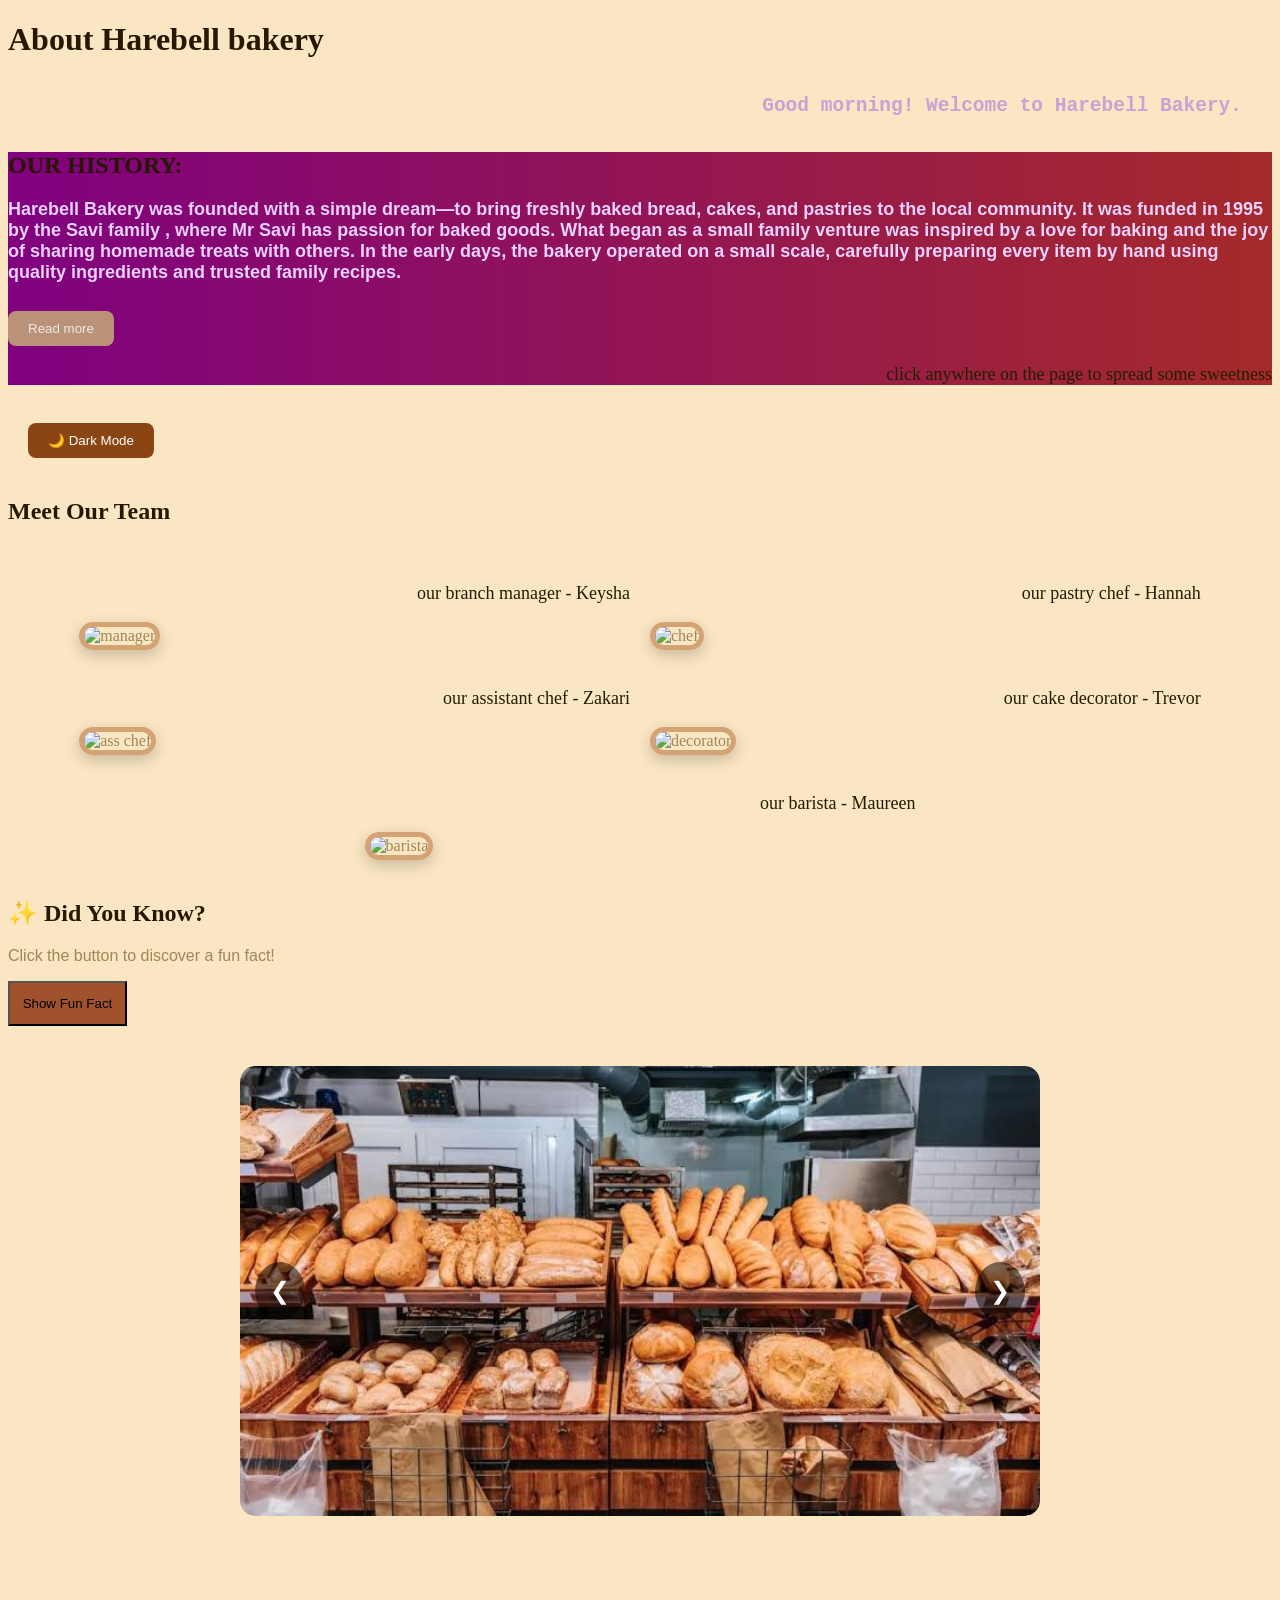
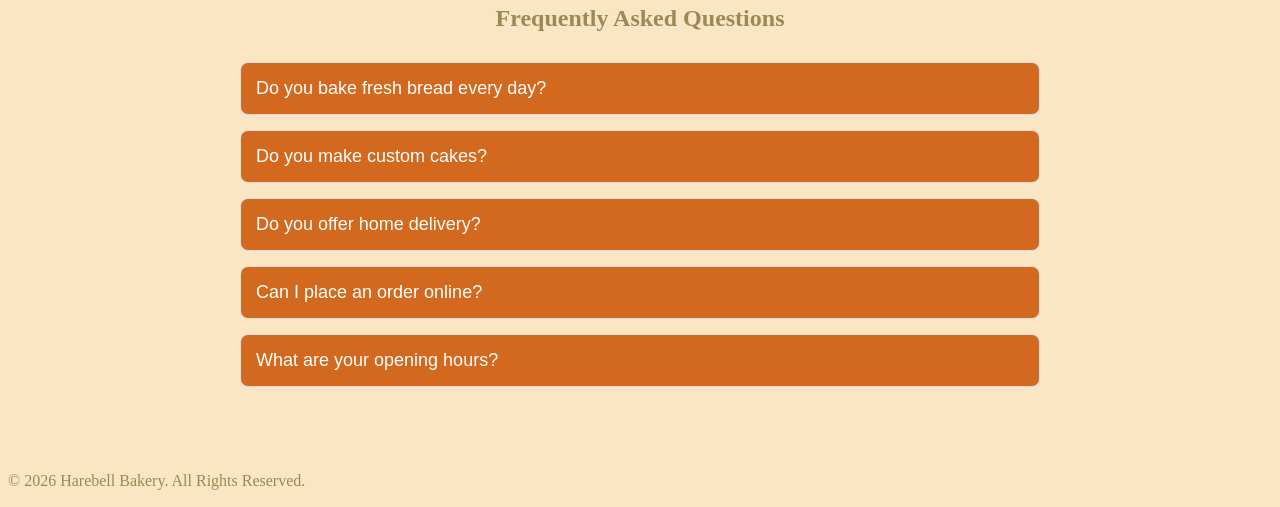
==== about.html @ a55a6996 "rename files" ====
<!DOCTYPE html>
<html lang="en">
<head>
    <meta charset="UTF-8">
    <meta name="viewport" content="width=device-width, initial-scale=1.0">
    <title>About us</title>
    <link rel="stylesheet" href="styles.css">
</head>
<body>
     <h1 class="head">About Harebell bakery </h1>
    <h2 id="hello">Greetings</h2>
    
    <section class="up">
    <h1 class="head">OUR HISTORY:</h1>
    <p id="history">Harebell Bakery was founded with a simple dream—to bring freshly baked bread, cakes, and pastries to the local community. 
    It was funded in 1995 by the Savi family , where Mr Savi has passion for baked goods.
    What began as a small family venture was inspired by a love for baking and the joy of sharing homemade treats with others.
     In the early days, the bakery operated on a small scale, carefully preparing every item by hand using quality ingredients and trusted family recipes.
    </p>
    <button id="readBtn"> Read more</button>

    <p class="txt">click anywhere on the page to spread some sweetness</p>
    </section>

    <button id="darkModeBtn">🌙 Dark Mode</button>

    <h2 class="head">Meet Our Team</h2>
    <section id="team">

    <div class="member">
    <p class="txt">our branch manager - Keysha </p>
    <img  src="https://encrypted-tbn0.gstatic.com/images?q=tbn:ANd9GcT0g9UmscCLaB1OoYd5z9bNcmG8wfwutC5rw9oMSTXNKg&s=10" alt="manager">
    </div>

    <div class="member">
    <p class="txt">our pastry chef - Hannah </p>
    <img  src="https://encrypted-tbn0.gstatic.com/images?q=tbn:ANd9GcR0nAfxfc6ZIxIMyeENef_B1mCnEYWsKjDF3HQC1ugRWw&s=10" alt="chef">
    </div>

    <div class="member">
    <p class="txt">our assistant chef - Zakari </p>
    <img src="https://encrypted-tbn0.gstatic.com/images?q=tbn:ANd9GcQbmrdaqgpMZGARtgxlVPd5koVYY9eonre117mc5FQ0lQ&s=10" alt="ass chef">
    </div>

    <div class="member">
    <p class="txt">our cake decorator - Trevor </p>
    <img  src="https://encrypted-tbn0.gstatic.com/images?q=tbn:ANd9GcRirWZWWc5ALO_aC9LkOIRe8BZsdCiwY1v4FgCvU4QLpQ&s=10" alt="decorator">
    </div>

    <div class="member">
    <p class="txt">our barista - Maureen</p>
    <img  src="https://encrypted-tbn0.gstatic.com/images?q=tbn:ANd9GcTFmmlW52iqDsL5WuViDmcNydJI--2DGlz77bB5sK1ZyQ&s=10" alt="barista">
    </div>
    </section>

<h2 class="head">✨ Did You Know?</h2>
    <p id="factText">Click the button to discover a fun fact!</p>
    <button id="factBtn">Show Fun Fact</button>

 <section class="slider">
    <button class="prev">&#10094;</button>

    <img id="sliderImage" src="pics/bakery 1.jpe">
    <button class="next">&#10095;</button>
</section>

 <section id="faq">
    <h2>Frequently Asked Questions</h2>

    <div class="faq-item">
        <button class="question">Do you bake fresh bread every day?</button>
        <div class="answer">
            <p>Yes! We bake fresh bread, pastries, and other treats every morning.</p>
        </div>
    </div>

    <div class="faq-item">
        <button class="question">Do you make custom cakes?</button>
        <div class="answer">
            <p>Yes. We create custom cakes for birthdays, weddings, anniversaries, and other special occasions.</p>
        </div>
    </div>

    <div class="faq-item">
        <button class="question">Do you offer home delivery?</button>
        <div class="answer">
            <p>Yes, we offer delivery within selected locations. Contact us for more information.</p>
        </div>
    </div>

    <div class="faq-item">
        <button class="question">Can I place an order online?</button>
        <div class="answer">
            <p>Yes! You can place an order through our website or by calling our bakery.</p>
        </div>
    </div>

    <div class="faq-item">
        <button class="question">What are your opening hours?</button>
        <div class="answer">
            <p>We are open Monday to Saturday from 7:00 AM to 7:00 PM and Sundays from 8:00 AM to 5:00 PM.</p>
        </div>
    </div>
</section>

<footer>
    <p>&copy; 2026 Harebell Bakery. All Rights Reserved.</p>
</footer>

    <script src="script.js"></script>
</body>
</html>
---- styles.css ----
body {
    background-color: #fae6c3;
    color: #9b8958;
    transition: background-color 0.4s, color 0.4s;
}

.dark-mode {
    background-color: #1f1f1f;
    color: white;
}

#darkModeBtn {
    padding: 10px 20px;
    background-color: #8b4513;
    color: white;
    border: none;
    border-radius: 8px;
    cursor: pointer;
    margin: 20px;
}

#darkModeBtn:hover {
    background-color: #a0522d;
}

.head {
    font-family: cursive;
    text-align: left;
    color: rgb(39, 24, 2);

}

#hello {
    padding: 15px 30px;
    border-radius: 20px;
    font-family: monospace;
    text-align: right;
    color: rgb(199, 162, 212);
    animation: fadeIn 1s ease-in-out;
}

@keyframes fadeIn {
    from {
        opacity: -2;
        transform: translateY(-20px);
    }
    to {
        opacity: 3;
        transform: translateY(10);
    }
}

.txt {
   font-family: cursive;
   font-size: large;
   color: rgb(35, 30, 2);
   text-align: right;

}

.up{
    background-repeat: no-repeat;
    background-position: center;
    background-size: cover;
    background: linear-gradient(to right, purple, brown);
    
}
#history {
    font-family: 'Segoe UI', Tahoma, Geneva, Verdana, sans-serif;
    color: rgb(233, 209, 254);
    font-size: large ;
    font-weight: bolder;
}
 
#header {
    text-align: center;
    font-family: cursive;
    font-style: oblique;
    font-display: block;
}
#team {
    display: flex;
    flex-wrap: wrap;
    justify-content: center;
    gap: 20px;
    padding: 20px;
}

.member {
    width: 45%;
}
#team img {
    width: 100%;
    height: 350px;
    object-fit: cover;
    border-radius: 15px;
    border: 5px solid #d4a373;
    box-shadow: 0 5px 15px rgba(0, 0, 0, 0.2);
    transition: transform 0.5s ease;

}

#team img:hover {
    transform: scale(1.05);
}

#readBtn {
    padding: 10px 20px;
    background-color: #b99277;
    color: rgb(236, 234, 234);
    border: 30px;
    border-radius: 8px;
    cursor: pointer;
    margin-top: 10px;
}

#readBtn:hover {
    background-color: #a0522d;
}

#factText {
    font-family: Impact, Haettenschweiler, 'Arial Narrow Bold', sans-serif;
}

#factBtn {
    box-shadow: #b99277;
    padding: 1%;
    background-color: #a0522d;
}

.slider {
    width: 80%;
    max-width: 800px;
    margin: 40px auto;
    position: relative;
    overflow: hidden;
    border-radius: 15px;
}

.slider img {
    width: 100%;
    height: 450px;
    object-fit: cover;
    display: block;
    border-radius: 15px;
    transition: opacity 0.5s ease;
}

.slider button {
    position: absolute;
    top: 50%;
    transform: translateY(-50%);
    background: rgba(0,0,0,0.5);
    color: white;
    border: none;
    padding: 15px;
    font-size: 24px;
    cursor: pointer;
    border-radius: 50%;
}

.prev {
    left: 15px;
}

.next {
    right: 15px;
}

.slider button:hover {
    background: rgba(0,0,0,0.8);
}

#faq {
    max-width: 800px;
    margin: 50px auto;
    padding: 20px;
}

#faq h2 {
    text-align: center;
    margin-bottom: 30px;
}

.faq-item {
    margin-bottom: 15px;
    border: 1px solid #ddd;
    border-radius: 8px;
    overflow: hidden;
}

.question {
    width: 100%;
    background: #d2691e;
    color: white;
    padding: 15px;
    font-size: 18px;
    border: none;
    text-align: left;
    cursor: pointer;
}

.question:hover {
    background: #a0522d;
}

.answer {
    display: none;
    background: #fff8f0;
    padding: 15px;
}
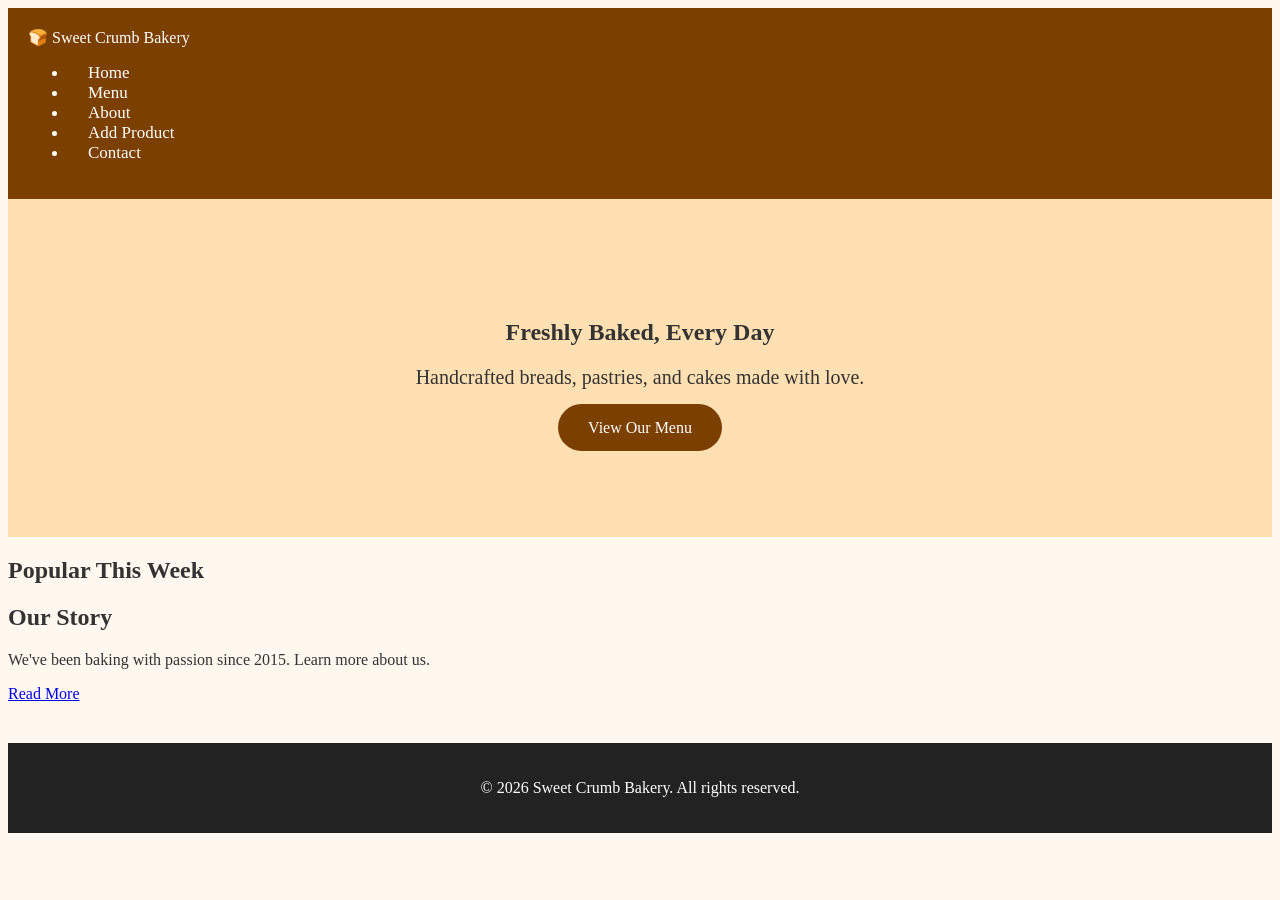
==== commit ad3e1f12: "Merge branch 'main' of github.com:nariam-dotcom/Harebell-bakery-" ====
--- a/about.html
+++ b/about.html
@@ -1,112 +1,51 @@
 <!DOCTYPE html>
 <html lang="en">
 <head>
-    <meta charset="UTF-8">
-    <meta name="viewport" content="width=device-width, initial-scale=1.0">
-    <title>About us</title>
-    <link rel="stylesheet" href="styles.css">
+  <meta charset="UTF-8">
+  <meta name="viewport" content="width=device-width, initial-scale=1.0">
+  <title>Sweet Crumb Bakery - Home</title>
+  <link rel="stylesheet" href="style.css">
 </head>
 <body>
-     <h1 class="head">About Harebell bakery </h1>
-    <h2 id="hello">Greetings</h2>
-    
-    <section class="up">
-    <h1 class="head">OUR HISTORY:</h1>
-    <p id="history">Harebell Bakery was founded with a simple dream—to bring freshly baked bread, cakes, and pastries to the local community. 
-    It was funded in 1995 by the Savi family , where Mr Savi has passion for baked goods.
-    What began as a small family venture was inspired by a love for baking and the joy of sharing homemade treats with others.
-     In the early days, the bakery operated on a small scale, carefully preparing every item by hand using quality ingredients and trusted family recipes.
-    </p>
-    <button id="readBtn"> Read more</button>
 
-    <p class="txt">click anywhere on the page to spread some sweetness</p>
+  <header>
+    <nav>
+      <div class="logo">🍞 Sweet Crumb Bakery</div>
+      <ul class="nav-links">
+        <li><a href="index.html">Home</a></li>
+        <li><a href="recipes.html">Menu</a></li>
+        <li><a href="about.html">About</a></li>
+        <li><a href="add-product.html">Add Product</a></li>
+        <li><a href="contact.html">Contact</a></li>
+      </ul>
+    </nav>
+  </header>
+
+  <main>
+    <section class="hero">
+      <h1>Freshly Baked, Every Day</h1>
+      <p>Handcrafted breads, pastries, and cakes made with love.</p>
+      <a href="recipes.html" class="btn">View Our Menu</a>
     </section>
 
-    <button id="darkModeBtn">🌙 Dark Mode</button>
-
-    <h2 class="head">Meet Our Team</h2>
-    <section id="team">
-
-    <div class="member">
-    <p class="txt">our branch manager - Keysha </p>
-    <img  src="https://encrypted-tbn0.gstatic.com/images?q=tbn:ANd9GcT0g9UmscCLaB1OoYd5z9bNcmG8wfwutC5rw9oMSTXNKg&s=10" alt="manager">
-    </div>
-
-    <div class="member">
-    <p class="txt">our pastry chef - Hannah </p>
-    <img  src="https://encrypted-tbn0.gstatic.com/images?q=tbn:ANd9GcR0nAfxfc6ZIxIMyeENef_B1mCnEYWsKjDF3HQC1ugRWw&s=10" alt="chef">
-    </div>
-
-    <div class="member">
-    <p class="txt">our assistant chef - Zakari </p>
-    <img src="https://encrypted-tbn0.gstatic.com/images?q=tbn:ANd9GcQbmrdaqgpMZGARtgxlVPd5koVYY9eonre117mc5FQ0lQ&s=10" alt="ass chef">
-    </div>
-
-    <div class="member">
-    <p class="txt">our cake decorator - Trevor </p>
-    <img  src="https://encrypted-tbn0.gstatic.com/images?q=tbn:ANd9GcRirWZWWc5ALO_aC9LkOIRe8BZsdCiwY1v4FgCvU4QLpQ&s=10" alt="decorator">
-    </div>
-
-    <div class="member">
-    <p class="txt">our barista - Maureen</p>
-    <img  src="https://encrypted-tbn0.gstatic.com/images?q=tbn:ANd9GcTFmmlW52iqDsL5WuViDmcNydJI--2DGlz77bB5sK1ZyQ&s=10" alt="barista">
-    </div>
+    <section class="featured">
+      <h2>Popular This Week</h2>
+      <div id="featured-products" class="product-grid">
+        <!-- JS inserts product cards here -->
+      </div>
     </section>
 
-<h2 class="head">✨ Did You Know?</h2>
-    <p id="factText">Click the button to discover a fun fact!</p>
-    <button id="factBtn">Show Fun Fact</button>
+    <section class="about-teaser">
+      <h2>Our Story</h2>
+      <p>We've been baking with passion since 2015. Learn more about us.</p>
+      <a href="about.html" class="btn-secondary">Read More</a>
+    </section>
+  </main>
 
- <section class="slider">
-    <button class="prev">&#10094;</button>
+  <footer>
+    <p>&copy; 2026 Sweet Crumb Bakery. All rights reserved.</p>
+  </footer>
 
-    <img id="sliderImage" src="pics/bakery 1.jpe">
-    <button class="next">&#10095;</button>
-</section>
-
- <section id="faq">
-    <h2>Frequently Asked Questions</h2>
-
-    <div class="faq-item">
-        <button class="question">Do you bake fresh bread every day?</button>
-        <div class="answer">
-            <p>Yes! We bake fresh bread, pastries, and other treats every morning.</p>
-        </div>
-    </div>
-
-    <div class="faq-item">
-        <button class="question">Do you make custom cakes?</button>
-        <div class="answer">
-            <p>Yes. We create custom cakes for birthdays, weddings, anniversaries, and other special occasions.</p>
-        </div>
-    </div>
-
-    <div class="faq-item">
-        <button class="question">Do you offer home delivery?</button>
-        <div class="answer">
-            <p>Yes, we offer delivery within selected locations. Contact us for more information.</p>
-        </div>
-    </div>
-
-    <div class="faq-item">
-        <button class="question">Can I place an order online?</button>
-        <div class="answer">
-            <p>Yes! You can place an order through our website or by calling our bakery.</p>
-        </div>
-    </div>
-
-    <div class="faq-item">
-        <button class="question">What are your opening hours?</button>
-        <div class="answer">
-            <p>We are open Monday to Saturday from 7:00 AM to 7:00 PM and Sundays from 8:00 AM to 5:00 PM.</p>
-        </div>
-    </div>
-</section>
-
-<footer>
-    <p>&copy; 2026 Harebell Bakery. All Rights Reserved.</p>
-</footer>
-
-    <script src="script.js"></script>
+  <script src="main.js"></script>
 </body>
-</html>+</html>
--- a/style.css
+++ b/style.css
@@ -0,0 +1,294 @@
+{
+    margin:0;
+    padding:0;
+    box-sizing:border-box;
+    font-family:Arial, sans-serif;
+}
+
+
+body{
+    background:#fff8ef;
+    color:#333;
+}
+
+
+/* HEADER */
+
+header{
+
+    background:#7b3f00;
+    padding:20px;
+    color:white;
+
+}
+
+
+.navbar{
+
+    display:flex;
+    justify-content:space-between;
+    align-items:center;
+
+}
+
+
+.navbar h1{
+
+    font-size:30px;
+
+}
+
+
+nav a{
+
+    color:white;
+    text-decoration:none;
+    margin-left:20px;
+    font-size:17px;
+
+}
+
+
+nav a:hover,
+.active{
+
+    color:#ffd166;
+
+}
+
+
+
+/* HERO */
+
+.hero{
+
+    text-align:center;
+    padding:100px 20px;
+    background:#ffe0b2;
+
+}
+
+
+.hero h2{
+
+    color:#7b3f00;
+    font-size:45px;
+    margin-bottom:20px;
+
+}
+
+
+.hero p{
+
+    font-size:20px;
+    margin-bottom:30px;
+
+}
+
+
+
+.btn{
+
+    background:#7b3f00;
+    color:white;
+    padding:15px 30px;
+    border-radius:30px;
+    text-decoration:none;
+
+}
+
+
+
+.btn:hover{
+
+    background:#4e2600;
+
+}
+
+
+
+
+/* FEATURES */
+
+
+.features{
+
+    display:flex;
+    justify-content:center;
+    gap:30px;
+    padding:50px;
+    flex-wrap:wrap;
+
+}
+
+
+.box{
+
+    background:white;
+    width:250px;
+    padding:30px;
+    text-align:center;
+    border-radius:15px;
+    box-shadow:0 5px 15px #ccc;
+
+}
+
+
+.box h3{
+
+    color:#7b3f00;
+    margin-bottom:10px;
+
+}
+
+
+
+
+/* RECIPES */
+
+.container{
+
+    width:90%;
+    margin:auto;
+    padding:40px;
+
+}
+
+
+
+.search{
+
+    text-align:center;
+    margin:30px;
+
+}
+
+
+.search input,
+.search select{
+
+    padding:12px;
+    border-radius:10px;
+    border:1px solid #ccc;
+
+}
+
+
+
+.recipes{
+
+    display:grid;
+    grid-template-columns:repeat(auto-fit,minmax(280px,1fr));
+    gap:30px;
+
+}
+
+
+
+.card{
+
+    background:white;
+    border-radius:20px;
+    overflow:hidden;
+    box-shadow:0 5px 20px #ccc;
+
+}
+
+
+
+.card img{
+
+    width:100%;
+    height:200px;
+    object-fit:cover;
+
+}
+
+
+
+.card h3{
+
+    color:#7b3f00;
+    margin:20px;
+
+}
+
+
+
+.card p,
+.card ul,
+.card h4{
+
+    margin:20px;
+
+}
+
+
+
+.card span{
+
+    background:#ffd166;
+    padding:7px 15px;
+    margin-left:20px;
+    border-radius:20px;
+
+}
+
+
+
+button{
+
+    margin:20px;
+    background:#7b3f00;
+    color:white;
+    border:none;
+    padding:12px 25px;
+    border-radius:10px;
+    cursor:pointer;
+
+}
+
+
+
+button:hover{
+
+    background:#4e2600;
+
+}
+
+
+
+/* FOOTER */
+
+footer{
+
+    background:#222;
+    color:white;
+    text-align:center;
+    padding:20px;
+    margin-top:40px;
+
+}
+
+
+
+/* MOBILE */
+
+@media(max-width:700px){
+
+.navbar{
+
+    flex-direction:column;
+
+}
+
+
+.features{
+
+    flex-direction:column;
+    align-items:center;
+
+}
+
+
+}
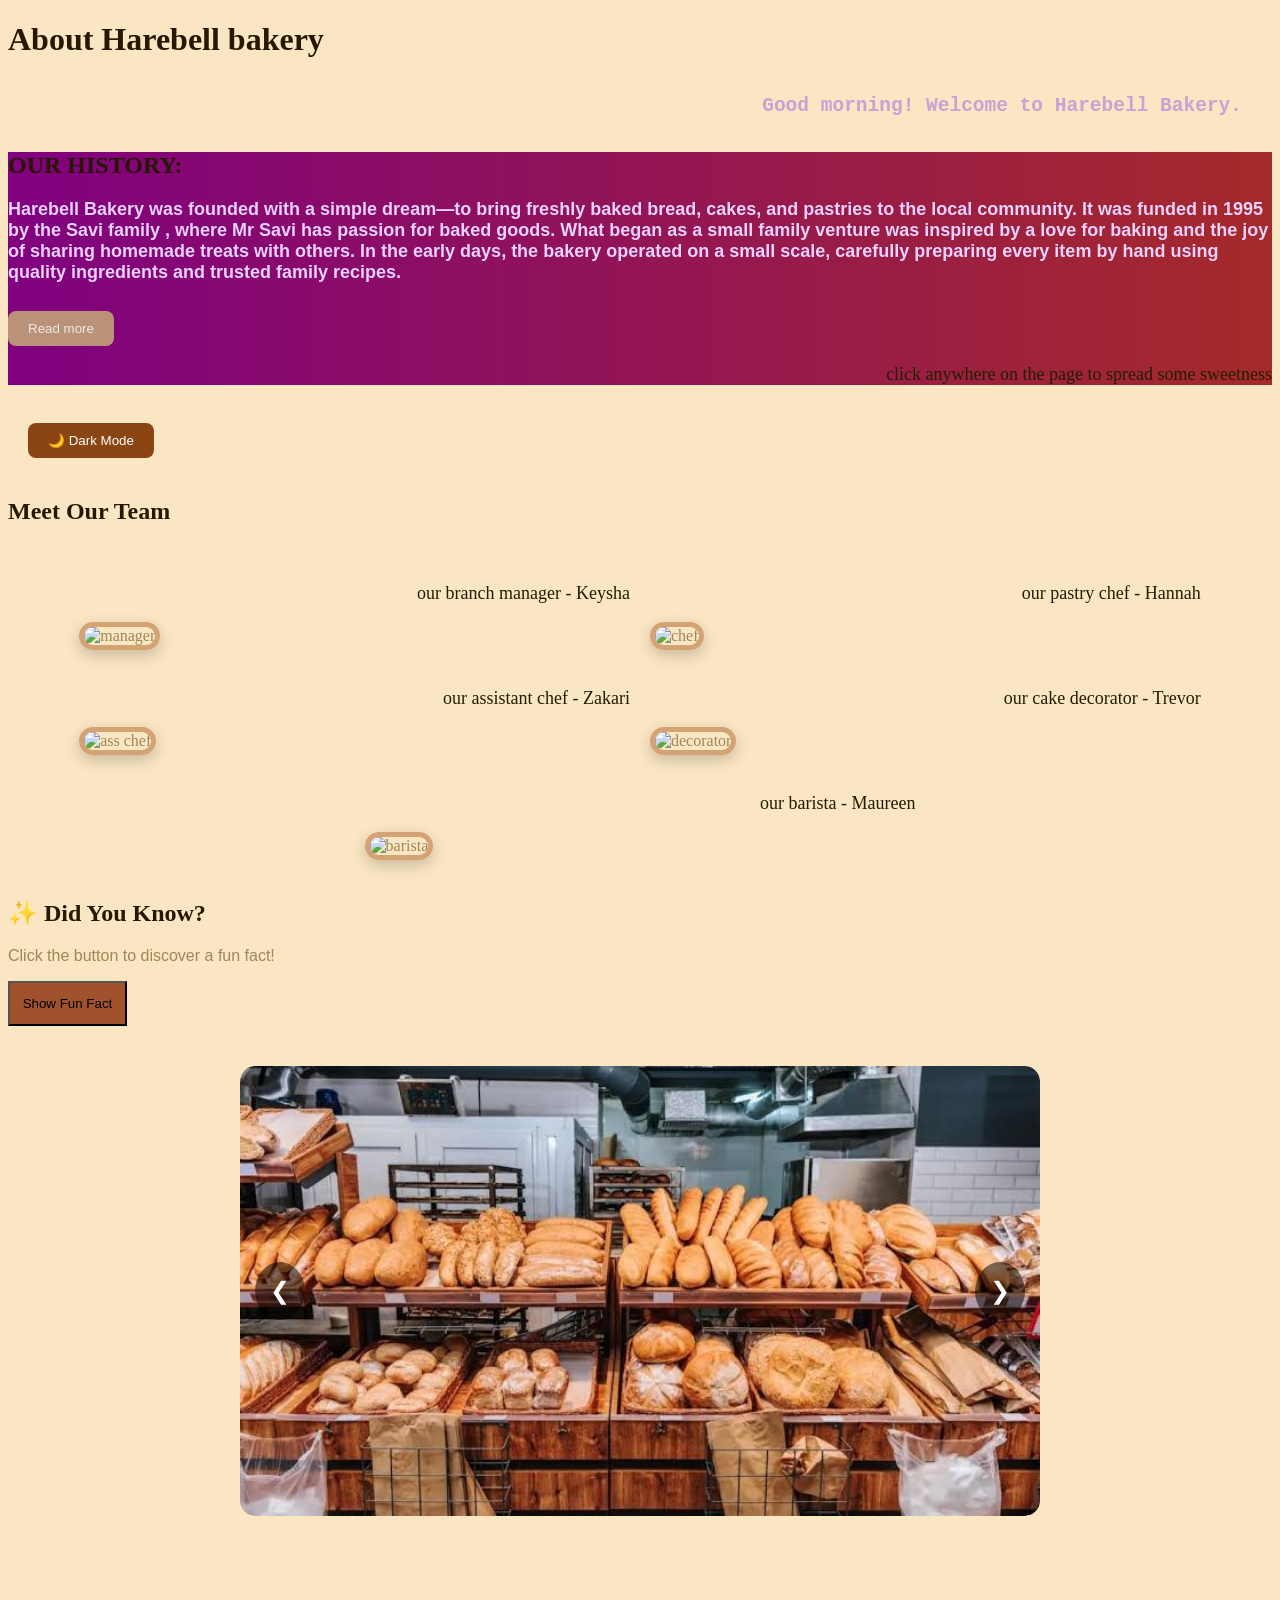
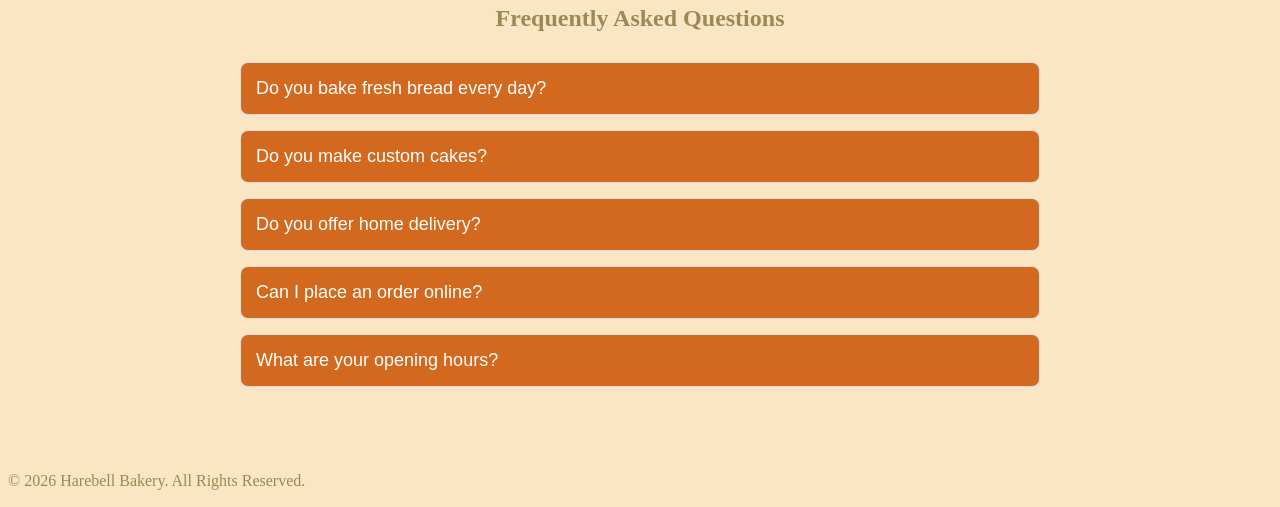
==== commit aa575cba: "fix html" ====
--- a/about.html
+++ b/about.html
@@ -1,51 +1,115 @@
 <!DOCTYPE html>
 <html lang="en">
+
 <head>
   <meta charset="UTF-8">
   <meta name="viewport" content="width=device-width, initial-scale=1.0">
-  <title>Sweet Crumb Bakery - Home</title>
-  <link rel="stylesheet" href="style.css">
+  <title>About us</title>
+  <link rel="stylesheet" href="styles.css">
 </head>
+
 <body>
+  <h1 class="head">About Harebell bakery </h1>
+  <h2 id="hello">Greetings</h2>
 
-  <header>
-    <nav>
-      <div class="logo">🍞 Sweet Crumb Bakery</div>
-      <ul class="nav-links">
-        <li><a href="index.html">Home</a></li>
-        <li><a href="recipes.html">Menu</a></li>
-        <li><a href="about.html">About</a></li>
-        <li><a href="add-product.html">Add Product</a></li>
-        <li><a href="contact.html">Contact</a></li>
-      </ul>
-    </nav>
-  </header>
+  <section class="up">
+    <h1 class="head">OUR HISTORY:</h1>
+    <p id="history">Harebell Bakery was founded with a simple dream—to bring freshly baked bread, cakes, and pastries to the local community.
+      It was funded in 1995 by the Savi family , where Mr Savi has passion for baked goods.
+      What began as a small family venture was inspired by a love for baking and the joy of sharing homemade treats with others.
+      In the early days, the bakery operated on a small scale, carefully preparing every item by hand using quality ingredients and trusted family recipes.
+    </p>
+    <button id="readBtn"> Read more</button>
 
-  <main>
-    <section class="hero">
-      <h1>Freshly Baked, Every Day</h1>
-      <p>Handcrafted breads, pastries, and cakes made with love.</p>
-      <a href="recipes.html" class="btn">View Our Menu</a>
-    </section>
+    <p class="txt">click anywhere on the page to spread some sweetness</p>
+  </section>
 
-    <section class="featured">
-      <h2>Popular This Week</h2>
-      <div id="featured-products" class="product-grid">
-        <!-- JS inserts product cards here -->
+  <button id="darkModeBtn">🌙 Dark Mode</button>
+
+  <h2 class="head">Meet Our Team</h2>
+  <section id="team">
+
+    <div class="member">
+      <p class="txt">our branch manager - Keysha </p>
+      <img src="https://encrypted-tbn0.gstatic.com/images?q=tbn:ANd9GcT0g9UmscCLaB1OoYd5z9bNcmG8wfwutC5rw9oMSTXNKg&s=10" alt="manager">
+    </div>
+
+    <div class="member">
+      <p class="txt">our pastry chef - Hannah </p>
+      <img src="https://encrypted-tbn0.gstatic.com/images?q=tbn:ANd9GcR0nAfxfc6ZIxIMyeENef_B1mCnEYWsKjDF3HQC1ugRWw&s=10" alt="chef">
+    </div>
+
+    <div class="member">
+      <p class="txt">our assistant chef - Zakari </p>
+      <img src="https://encrypted-tbn0.gstatic.com/images?q=tbn:ANd9GcQbmrdaqgpMZGARtgxlVPd5koVYY9eonre117mc5FQ0lQ&s=10" alt="ass chef">
+    </div>
+
+    <div class="member">
+      <p class="txt">our cake decorator - Trevor </p>
+      <img src="https://encrypted-tbn0.gstatic.com/images?q=tbn:ANd9GcRirWZWWc5ALO_aC9LkOIRe8BZsdCiwY1v4FgCvU4QLpQ&s=10" alt="decorator">
+    </div>
+
+    <div class="member">
+      <p class="txt">our barista - Maureen</p>
+      <img src="https://encrypted-tbn0.gstatic.com/images?q=tbn:ANd9GcTFmmlW52iqDsL5WuViDmcNydJI--2DGlz77bB5sK1ZyQ&s=10" alt="barista">
+    </div>
+  </section>
+
+  <h2 class="head">✨ Did You Know?</h2>
+  <p id="factText">Click the button to discover a fun fact!</p>
+  <button id="factBtn">Show Fun Fact</button>
+
+  <section class="slider">
+    <button class="prev">&#10094;</button>
+
+    <img id="sliderImage" src="pics/bakery 1.jpe">
+    <button class="next">&#10095;</button>
+  </section>
+
+  <section id="faq">
+    <h2>Frequently Asked Questions</h2>
+
+    <div class="faq-item">
+      <button class="question">Do you bake fresh bread every day?</button>
+      <div class="answer">
+        <p>Yes! We bake fresh bread, pastries, and other treats every morning.</p>
       </div>
-    </section>
+    </div>
 
-    <section class="about-teaser">
-      <h2>Our Story</h2>
-      <p>We've been baking with passion since 2015. Learn more about us.</p>
-      <a href="about.html" class="btn-secondary">Read More</a>
-    </section>
-  </main>
+    <div class="faq-item">
+      <button class="question">Do you make custom cakes?</button>
+      <div class="answer">
+        <p>Yes. We create custom cakes for birthdays, weddings, anniversaries, and other special occasions.</p>
+      </div>
+    </div>
+
+    <div class="faq-item">
+      <button class="question">Do you offer home delivery?</button>
+      <div class="answer">
+        <p>Yes, we offer delivery within selected locations. Contact us for more information.</p>
+      </div>
+    </div>
+
+    <div class="faq-item">
+      <button class="question">Can I place an order online?</button>
+      <div class="answer">
+        <p>Yes! You can place an order through our website or by calling our bakery.</p>
+      </div>
+    </div>
+
+    <div class="faq-item">
+      <button class="question">What are your opening hours?</button>
+      <div class="answer">
+        <p>We are open Monday to Saturday from 7:00 AM to 7:00 PM and Sundays from 8:00 AM to 5:00 PM.</p>
+      </div>
+    </div>
+  </section>
 
   <footer>
-    <p>&copy; 2026 Sweet Crumb Bakery. All rights reserved.</p>
+    <p>&copy; 2026 Harebell Bakery. All Rights Reserved.</p>
   </footer>
 
-  <script src="main.js"></script>
+  <script src="script.js"></script>
 </body>
-</html>
+
+</html>
--- a/styles.css
+++ b/styles.css
@@ -0,0 +1,211 @@
+body {
+    background-color: #fae6c3;
+    color: #9b8958;
+    transition: background-color 0.4s, color 0.4s;
+}
+
+.dark-mode {
+    background-color: #1f1f1f;
+    color: white;
+}
+
+#darkModeBtn {
+    padding: 10px 20px;
+    background-color: #8b4513;
+    color: white;
+    border: none;
+    border-radius: 8px;
+    cursor: pointer;
+    margin: 20px;
+}
+
+#darkModeBtn:hover {
+    background-color: #a0522d;
+}
+
+.head {
+    font-family: cursive;
+    text-align: left;
+    color: rgb(39, 24, 2);
+
+}
+
+#hello {
+    padding: 15px 30px;
+    border-radius: 20px;
+    font-family: monospace;
+    text-align: right;
+    color: rgb(199, 162, 212);
+    animation: fadeIn 1s ease-in-out;
+}
+
+@keyframes fadeIn {
+    from {
+        opacity: -2;
+        transform: translateY(-20px);
+    }
+    to {
+        opacity: 3;
+        transform: translateY(10);
+    }
+}
+
+.txt {
+   font-family: cursive;
+   font-size: large;
+   color: rgb(35, 30, 2);
+   text-align: right;
+
+}
+
+.up{
+    background-repeat: no-repeat;
+    background-position: center;
+    background-size: cover;
+    background: linear-gradient(to right, purple, brown);
+    
+}
+#history {
+    font-family: 'Segoe UI', Tahoma, Geneva, Verdana, sans-serif;
+    color: rgb(233, 209, 254);
+    font-size: large ;
+    font-weight: bolder;
+}
+ 
+#header {
+    text-align: center;
+    font-family: cursive;
+    font-style: oblique;
+    font-display: block;
+}
+#team {
+    display: flex;
+    flex-wrap: wrap;
+    justify-content: center;
+    gap: 20px;
+    padding: 20px;
+}
+
+.member {
+    width: 45%;
+}
+#team img {
+    width: 100%;
+    height: 350px;
+    object-fit: cover;
+    border-radius: 15px;
+    border: 5px solid #d4a373;
+    box-shadow: 0 5px 15px rgba(0, 0, 0, 0.2);
+    transition: transform 0.5s ease;
+
+}
+
+#team img:hover {
+    transform: scale(1.05);
+}
+
+#readBtn {
+    padding: 10px 20px;
+    background-color: #b99277;
+    color: rgb(236, 234, 234);
+    border: 30px;
+    border-radius: 8px;
+    cursor: pointer;
+    margin-top: 10px;
+}
+
+#readBtn:hover {
+    background-color: #a0522d;
+}
+
+#factText {
+    font-family: Impact, Haettenschweiler, 'Arial Narrow Bold', sans-serif;
+}
+
+#factBtn {
+    box-shadow: #b99277;
+    padding: 1%;
+    background-color: #a0522d;
+}
+
+.slider {
+    width: 80%;
+    max-width: 800px;
+    margin: 40px auto;
+    position: relative;
+    overflow: hidden;
+    border-radius: 15px;
+}
+
+.slider img {
+    width: 100%;
+    height: 450px;
+    object-fit: cover;
+    display: block;
+    border-radius: 15px;
+    transition: opacity 0.5s ease;
+}
+
+.slider button {
+    position: absolute;
+    top: 50%;
+    transform: translateY(-50%);
+    background: rgba(0,0,0,0.5);
+    color: white;
+    border: none;
+    padding: 15px;
+    font-size: 24px;
+    cursor: pointer;
+    border-radius: 50%;
+}
+
+.prev {
+    left: 15px;
+}
+
+.next {
+    right: 15px;
+}
+
+.slider button:hover {
+    background: rgba(0,0,0,0.8);
+}
+
+#faq {
+    max-width: 800px;
+    margin: 50px auto;
+    padding: 20px;
+}
+
+#faq h2 {
+    text-align: center;
+    margin-bottom: 30px;
+}
+
+.faq-item {
+    margin-bottom: 15px;
+    border: 1px solid #ddd;
+    border-radius: 8px;
+    overflow: hidden;
+}
+
+.question {
+    width: 100%;
+    background: #d2691e;
+    color: white;
+    padding: 15px;
+    font-size: 18px;
+    border: none;
+    text-align: left;
+    cursor: pointer;
+}
+
+.question:hover {
+    background: #a0522d;
+}
+
+.answer {
+    display: none;
+    background: #fff8f0;
+    padding: 15px;
+}
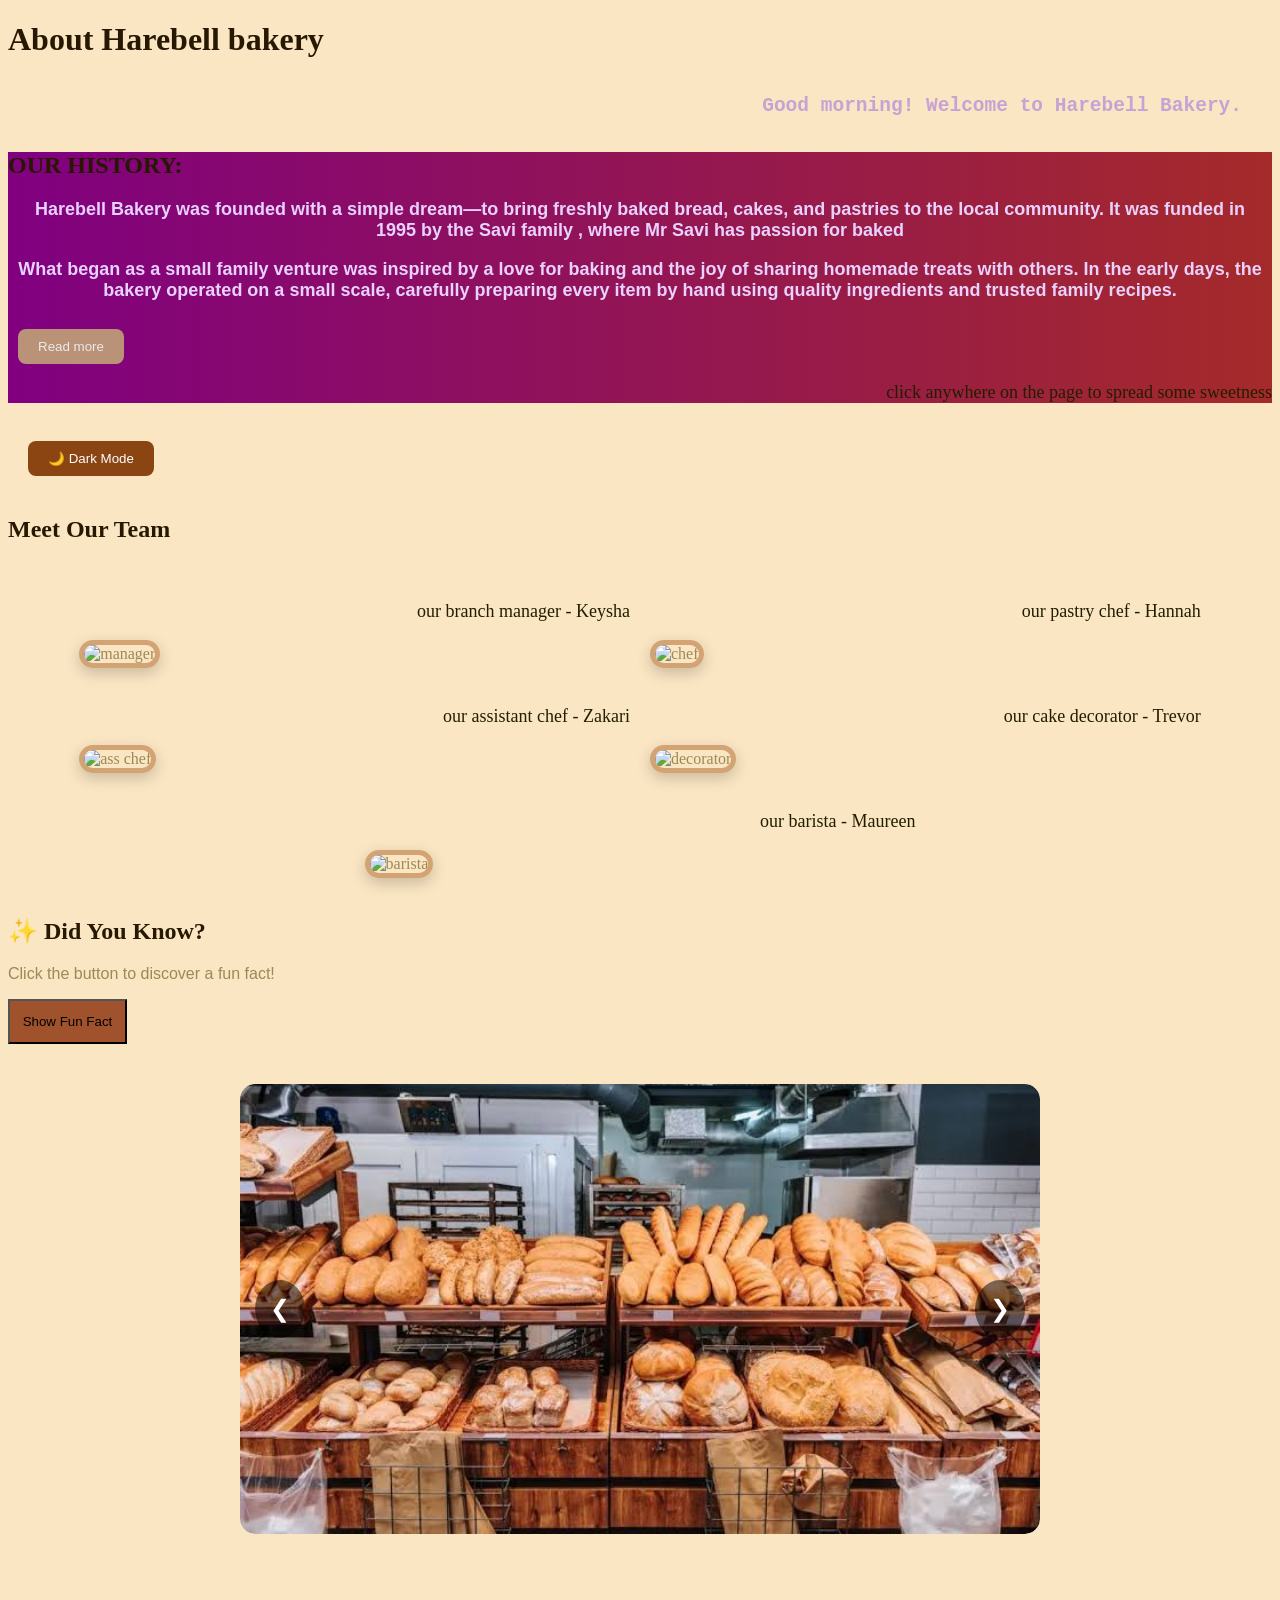
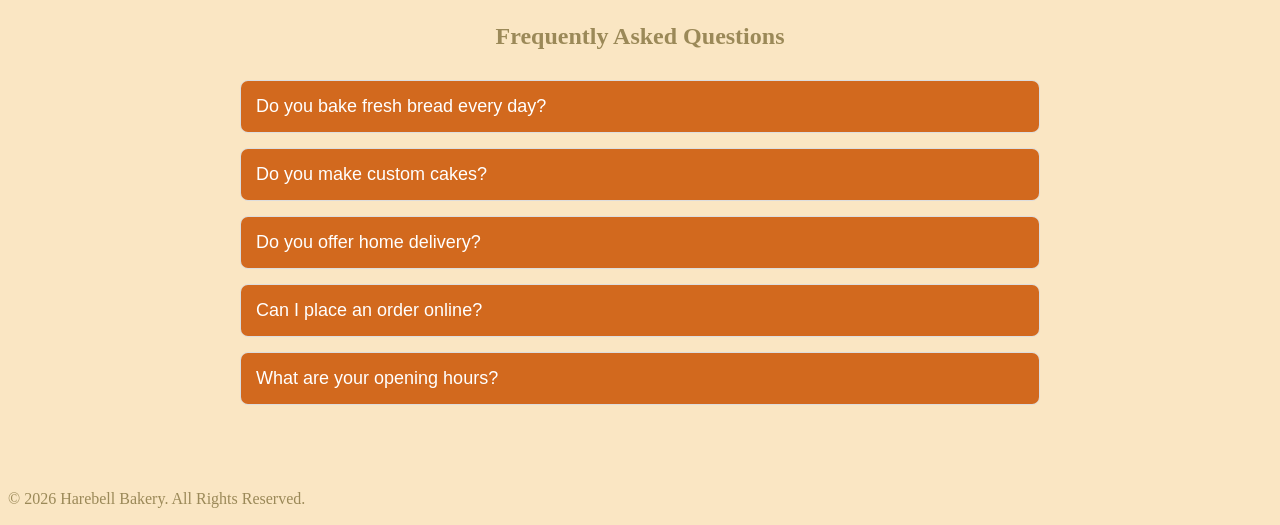
==== commit 7f7070c3: "fixxy fixxy" ====
--- a/about.html
+++ b/about.html
@@ -1,25 +1,26 @@
 <!DOCTYPE html>
 <html lang="en">
-
 <head>
   <meta charset="UTF-8">
   <meta name="viewport" content="width=device-width, initial-scale=1.0">
   <title>About us</title>
-  <link rel="stylesheet" href="styles.css">
+  <link rel="stylesheet" href="about.css">
 </head>
-
 <body>
   <h1 class="head">About Harebell bakery </h1>
   <h2 id="hello">Greetings</h2>
 
   <section class="up">
     <h1 class="head">OUR HISTORY:</h1>
+
+    <div class="grid">
     <p id="history">Harebell Bakery was founded with a simple dream—to bring freshly baked bread, cakes, and pastries to the local community.
-      It was funded in 1995 by the Savi family , where Mr Savi has passion for baked goods.
-      What began as a small family venture was inspired by a love for baking and the joy of sharing homemade treats with others.
+      It was funded in 1995 by the Savi family , where Mr Savi has passion for baked </p>
+      <p id="history">What began as a small family venture was inspired by a love for baking and the joy of sharing homemade treats with others.
       In the early days, the bakery operated on a small scale, carefully preparing every item by hand using quality ingredients and trusted family recipes.
     </p>
     <button id="readBtn"> Read more</button>
+    </div>
 
     <p class="txt">click anywhere on the page to spread some sweetness</p>
   </section>
@@ -31,12 +32,12 @@
 
     <div class="member">
       <p class="txt">our branch manager - Keysha </p>
-      <img src="https://encrypted-tbn0.gstatic.com/images?q=tbn:ANd9GcT0g9UmscCLaB1OoYd5z9bNcmG8wfwutC5rw9oMSTXNKg&s=10" alt="manager">
+    <img  src="https://encrypted-tbn0.gstatic.com/images?q=tbn:ANd9GcT0g9UmscCLaB1OoYd5z9bNcmG8wfwutC5rw9oMSTXNKg&s=10" alt="manager">
     </div>
 
     <div class="member">
       <p class="txt">our pastry chef - Hannah </p>
-      <img src="https://encrypted-tbn0.gstatic.com/images?q=tbn:ANd9GcR0nAfxfc6ZIxIMyeENef_B1mCnEYWsKjDF3HQC1ugRWw&s=10" alt="chef">
+    <img  src="https://encrypted-tbn0.gstatic.com/images?q=tbn:ANd9GcR0nAfxfc6ZIxIMyeENef_B1mCnEYWsKjDF3HQC1ugRWw&s=10" alt="chef">
     </div>
 
     <div class="member">
@@ -46,12 +47,12 @@
 
     <div class="member">
       <p class="txt">our cake decorator - Trevor </p>
-      <img src="https://encrypted-tbn0.gstatic.com/images?q=tbn:ANd9GcRirWZWWc5ALO_aC9LkOIRe8BZsdCiwY1v4FgCvU4QLpQ&s=10" alt="decorator">
+    <img  src="https://encrypted-tbn0.gstatic.com/images?q=tbn:ANd9GcRirWZWWc5ALO_aC9LkOIRe8BZsdCiwY1v4FgCvU4QLpQ&s=10" alt="decorator">
     </div>
 
     <div class="member">
       <p class="txt">our barista - Maureen</p>
-      <img src="https://encrypted-tbn0.gstatic.com/images?q=tbn:ANd9GcTFmmlW52iqDsL5WuViDmcNydJI--2DGlz77bB5sK1ZyQ&s=10" alt="barista">
+    <img  src="https://encrypted-tbn0.gstatic.com/images?q=tbn:ANd9GcTFmmlW52iqDsL5WuViDmcNydJI--2DGlz77bB5sK1ZyQ&s=10" alt="barista">
     </div>
   </section>
 
@@ -109,7 +110,6 @@
     <p>&copy; 2026 Harebell Bakery. All Rights Reserved.</p>
   </footer>
 
-  <script src="script.js"></script>
+  <script src="about.js"></script>
 </body>
-
 </html>
--- a/about.css
+++ b/about.css
@@ -0,0 +1,221 @@
+body {
+    background-color: #fae6c3;
+    color: #9b8958;
+    transition: background-color 0.4s, color 0.4s;
+}
+
+.dark-mode {
+    background-color: #1f1f1f;
+    color: white;
+}
+
+#darkModeBtn {
+    padding: 10px 20px;
+    background-color: #8b4513;
+    color: white;
+    border: none;
+    border-radius: 8px;
+    cursor: pointer;
+    margin: 20px;
+}
+
+#darkModeBtn:hover {
+    background-color: #a0522d;
+}
+
+.head {
+    font-family: cursive;
+    text-align: left;
+    color: rgb(39, 24, 2);
+
+}
+
+#hello {
+    padding: 15px 30px;
+    border-radius: 20px;
+    font-family: monospace;
+    text-align: right;
+    color: rgb(199, 162, 212);
+    animation: fadeIn 1s ease-in-out;
+}
+
+@keyframes fadeIn {
+    from {
+        opacity: -2;
+        transform: translateY(-20px);
+    }
+    to {
+        opacity: 3;
+        transform: translateY(10);
+    }
+}
+
+.txt {
+   font-family: cursive;
+   font-size: large;
+   color: rgb(35, 30, 2);
+   text-align: right;
+
+}
+
+.up{
+    background-repeat: no-repeat;
+    background-position: center;
+    background-size: cover;
+    background: linear-gradient(to right, purple, brown);
+    
+}
+
+.grid{
+    display: block;
+    gap: 20px;
+    justify-items: center;
+    margin: 10px;
+}
+
+#history {
+    font-family: 'Segoe UI', Tahoma, Geneva, Verdana, sans-serif;
+    color: rgb(233, 209, 254);
+    font-size: large ;
+    font-weight: bolder;
+    text-align: center;
+
+}
+ 
+#header {
+    text-align: center;
+    font-family: cursive;
+    font-style: oblique;
+    font-display: block;
+}
+#team {
+    display: flex;
+    flex-wrap: wrap;
+    justify-content: center;
+    gap: 20px;
+    padding: 20px;
+}
+
+.member {
+    width: 45%;
+}
+#team img {
+    width: 100%;
+    height: 350px;
+    object-fit: cover;
+    border-radius: 15px;
+    border: 5px solid #d4a373;
+    box-shadow: 0 5px 15px rgba(0, 0, 0, 0.2);
+    transition: transform 0.5s ease;
+
+}
+
+#team img:hover {
+    transform: scale(1.05);
+}
+
+#readBtn {
+    padding: 10px 20px;
+    background-color: #b99277;
+    color: rgb(236, 234, 234);
+    border: 30px;
+    border-radius: 8px;
+    cursor: pointer;
+    margin-top: 10px;
+}
+
+#readBtn:hover {
+    background-color: #a0522d;
+}
+
+#factText {
+    font-family: Impact, Haettenschweiler, 'Arial Narrow Bold', sans-serif;
+}
+
+#factBtn {
+    box-shadow: #b99277;
+    padding: 1%;
+    background-color: #a0522d;
+}
+
+.slider {
+    width: 80%;
+    max-width: 800px;
+    margin: 40px auto;
+    position: relative;
+    overflow: hidden;
+    border-radius: 15px;
+}
+
+.slider img {
+    width: 100%;
+    height: 450px;
+    object-fit: cover;
+    display: block;
+    border-radius: 15px;
+    transition: opacity 0.5s ease;
+}
+
+.slider button {
+    position: absolute;
+    top: 50%;
+    transform: translateY(-50%);
+    background: rgba(0,0,0,0.5);
+    color: white;
+    border: none;
+    padding: 15px;
+    font-size: 24px;
+    cursor: pointer;
+    border-radius: 50%;
+}
+
+.prev {
+    left: 15px;
+}
+
+.next {
+    right: 15px;
+}
+
+.slider button:hover {
+    background: rgba(0,0,0,0.8);
+}
+
+#faq {
+    max-width: 800px;
+    margin: 50px auto;
+    padding: 20px;
+}
+
+#faq h2 {
+    text-align: center;
+    margin-bottom: 30px;
+}
+
+.faq-item {
+    margin-bottom: 15px;
+    border: 1px solid #ddd;
+    border-radius: 8px;
+    overflow: hidden;
+}
+
+.question {
+    width: 100%;
+    background: #d2691e;
+    color: white;
+    padding: 15px;
+    font-size: 18px;
+    border: none;
+    text-align: left;
+    cursor: pointer;
+}
+
+.question:hover {
+    background: #a0522d;
+}
+
+.answer {
+    display: none;
+    background: #fff8f0;
+    padding: 15px;
+}
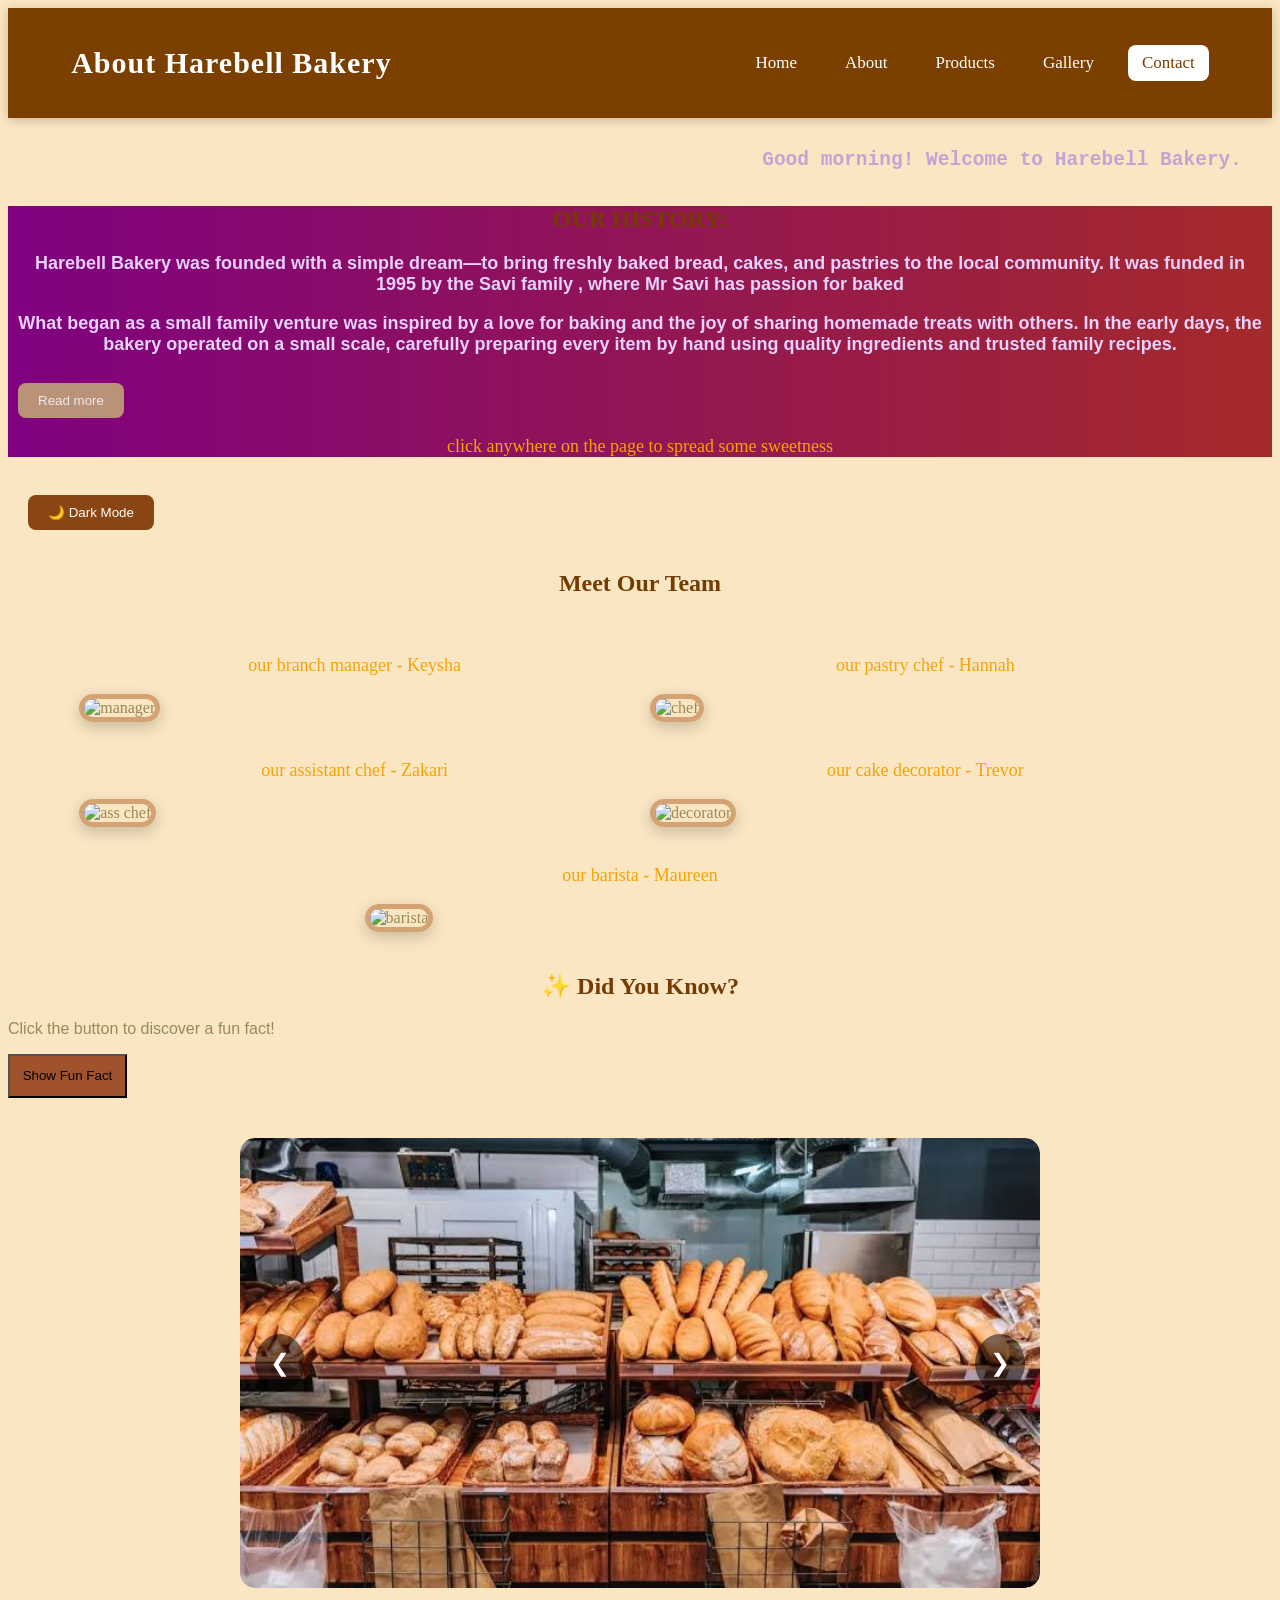
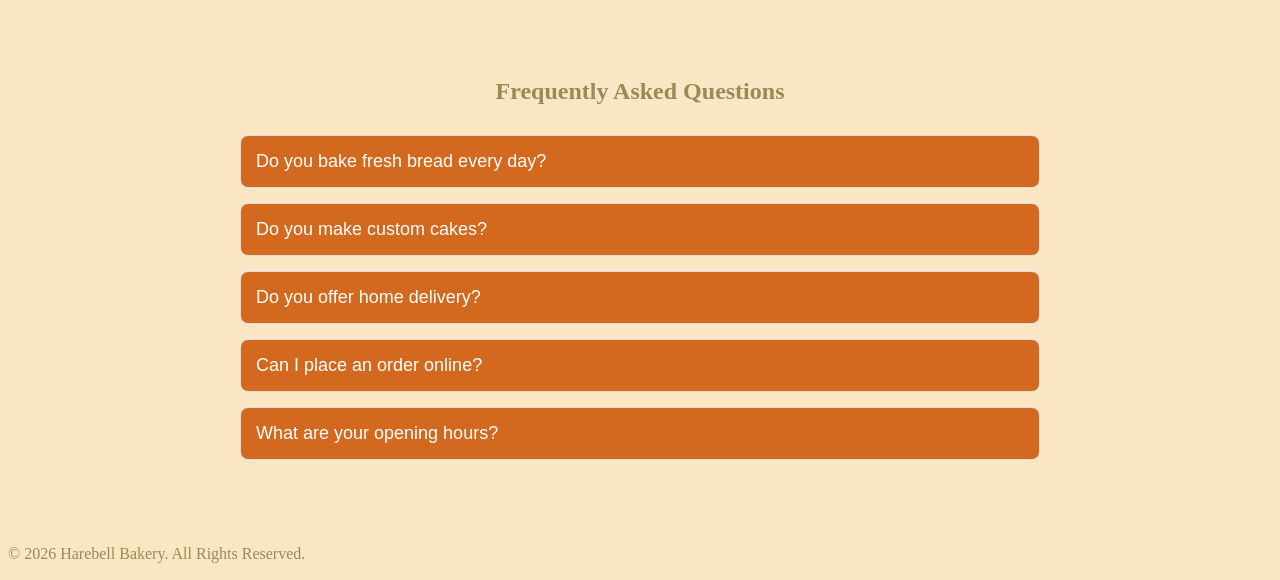
==== commit 68909a24: "add nav bar" ====
--- a/about.html
+++ b/about.html
@@ -7,7 +7,21 @@
   <link rel="stylesheet" href="about.css">
 </head>
 <body>
-  <h1 class="head">About Harebell bakery </h1>
+
+  <header>
+    <div class="navbar">
+        <h1> About Harebell Bakery</h1>
+
+        <nav>
+            <a href="index.html">Home</a>
+            <a href="about.html">About</a>
+            <a href="products.html">Products</a>
+            <a href="gallery.html">Gallery</a>
+            <a href="contact.html" class="active">Contact</a>
+        </nav>
+    </div>
+</header>
+
   <h2 id="hello">Greetings</h2>
 
   <section class="up">
--- a/about.css
+++ b/about.css
@@ -4,6 +4,61 @@
     transition: background-color 0.4s, color 0.4s;
 }
 
+/* Header */
+header{
+    background:#7b3f00;
+    position:sticky;
+    top:0;
+    z-index:1000;
+    box-shadow:0 2px 10px rgba(0,0,0,.2);
+}
+
+/* Navigation Bar */
+.navbar{
+    width:90%;
+    margin:auto;
+    padding:18px 0;
+    display:flex;
+    justify-content:space-between;
+    align-items:center;
+}
+
+/* Logo */
+.navbar h1{
+    color:white;
+    font-size:30px;
+    letter-spacing:1px;
+}
+
+/* Navigation Links */
+nav{
+    display:flex;
+    align-items:center;
+    gap:20px;
+}
+
+nav a{
+    color:white;
+    text-decoration:none;
+    font-size:17px;
+    font-weight:500;
+    padding:8px 14px;
+    border-radius:8px;
+    transition:0.3s;
+}
+
+/* Hover Effect */
+nav a:hover{
+    background:#ffd166;
+    color:#7b3f00;
+}
+
+/* Active Page */
+nav a.active{
+    background:white;
+    color:#7b3f00;
+}
+
 .dark-mode {
     background-color: #1f1f1f;
     color: white;
@@ -25,8 +80,8 @@
 
 .head {
     font-family: cursive;
-    text-align: left;
-    color: rgb(39, 24, 2);
+    text-align: center;
+    color: rgb(116, 59, 3);
 
 }
 
@@ -53,8 +108,8 @@
 .txt {
    font-family: cursive;
    font-size: large;
-   color: rgb(35, 30, 2);
-   text-align: right;
+   color: rgb(244, 164, 5);
+   text-align: center;
 
 }
 
